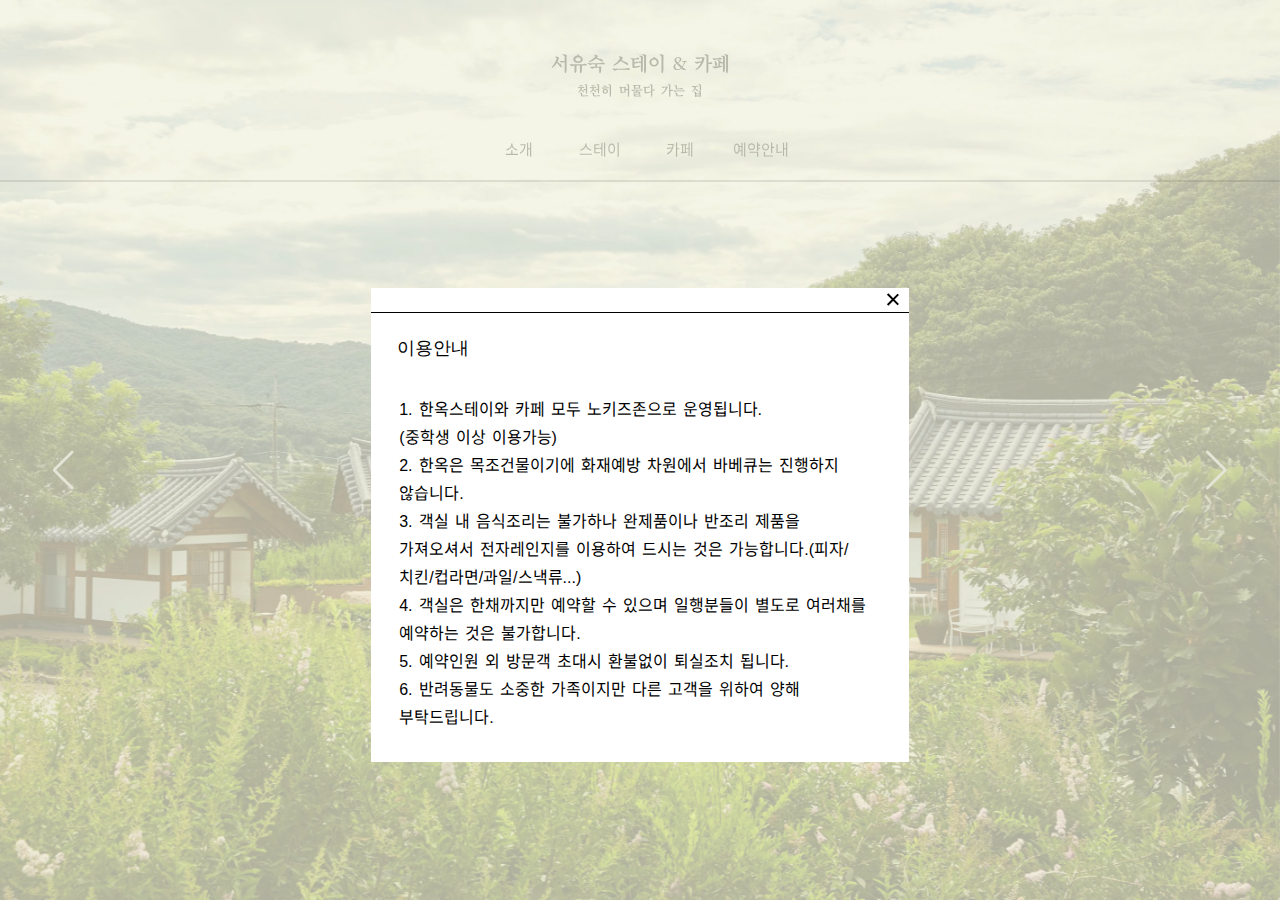
==== index.html @ 427572b3 "Add files via upload" ====
<!DOCTYPE html>
<html>
  <head>
    <meta charset="utf-8" />
    <meta
      name="viewport"
      content="user-scalable=no, initial-scale=1.0, maximum-scale=1.0, minimum-scale=1.0, width=device-width"
    />

    <title>서유숙 스테이</title>
    <meta name="description" content="서유숙 스테이 웹사이트입니다." />
    <meta name="keywords" content="한옥 스테이, 한옥, 스테이, 숙박" />

    <meta name="robots" content="index,follow" />
    <meta property="og:type" content="website" />
    <meta property="og:title" content="서유숙" />
    <meta
      property="og:description"
      content="한옥 스테이 서유숙 웹사이트입니다."
    />

    <!-- Facebook  -->
    <meta property="og:title" content="서유숙 스테이" />
    <meta property="og:site_name" content="서유숙 스테이" />
    <meta property="og:description" content="서유숙 스테이" />
    <meta property="og:url" content="https://seoyoosuk.org" />
    <meta property="og:image" content="" />
    <meta property="og:type" content="website" />

    <meta
      name="naver-site-verification"
      content="13b19d515dd24e6841252df637f5a0e581b758f7"
    />
    <meta
      name="google-site-verification"
      content="5M00QsHSe3eXxW2_Bs3rLnn-kuCPOf4Q3oI_TLxJ7xk"
    />

    <link
      href="styles/style.css"
      rel="stylesheet"
      type="text/css"
      media="all"
    />
    <link
      rel="stylesheet"
      href="https://unpkg.com/swiper/swiper-bundle.min.css"
    />

    <link rel="preconnect" href="https://fonts.googleapis.com" />
    <link rel="preconnect" href="https://fonts.gstatic.com" crossorigin />
    <link
      href="https://fonts.googleapis.com/css2?family=Cookie&family=Domine:wght@500&family=Spectral:wght@500&display=swap"
      rel="stylesheet"
    />

    <meta http-equiv="page-exit" content="blendtrans(duration=0.2)" />
    <meta http-equiv="page-enter" content="blendtrans(duration=0.2)" />
  </head>

  <body style="overflow-y: hidden">
    <header>
      <div class="inner">
        <div
          style="cursor: pointer"
          onclick="location.href='../index.html'"
        >
          <div class="header">서유숙 스테이 & 카페</div>
          <div class="caption">천천히 머물다 가는 집</div>
        </div>

        <div class="linefixed"></div>

        <div class="menuWrapper">
          <div class="menu1" onclick="location.href='./pages/about.html'">
            소개
          </div>
          <div class="menu2" onclick="location.href='./pages/stay.html'">
            스테이
          </div>
          <div class="menu3" onclick="location.href='./pages/cafe.html'">
            카페
          </div>
          <div class="menu4" onclick="location.href='./pages/resv.html'">
            예약안내
          </div>
        </div>
      </div>
    </header>

    <p href="#" id="mark1"></p>
    <div id="mark1Modal" class="ebcf_modal1">
      <div class="ebcf_modal-content1">
        <div class="exit"></div>
        <div class="border-top"><div class="close"></div></div>

        <div class="ebcf_modal-content0">
          <span class="ebcf_close1"></span>
          <div class="modalGrid"></div>
        </div>

        <div class="modalGrid">
          <p class="modalHeader1">이용안내</p>
          <p class="modalBody1">
            1. 한옥스테이와 카페 모두 노키즈존으로 운영됩니다.<br />(중학생
            이상 이용가능)<br />
            2. 한옥은 목조건물이기에 화재예방 차원에서 바베큐는 진행하지
            않습니다.<br />
            3. 객실 내 음식조리는 불가하나 완제품이나 반조리 제품을
            가져오셔서 전자레인지를 이용하여 드시는 것은
            가능합니다.(피자/치킨/컵라면/과일/스낵류...)<br />
            4. 객실은 한채까지만 예약할 수 있으며 일행분들이 별도로
            여러채를 예약하는 것은 불가합니다.<br />
            5. 예약인원 외 방문객 초대시 환불없이 퇴실조치 됩니다.<br />
            6. 반려동물도 소중한 가족이지만 다른 고객을 위하여 양해
            부탁드립니다.
          </p>
        </div>
      </div>
    </div>

    <!-- Swiper -->
    <div class="swiper mySwiper">
      <div class="swiper-wrapper">
        <div class="swiper-slide">
          <img src="images/home1.jpg" />
        </div>
        <div class="swiper-slide">
          <img src="images/home2-1.jpg" />
        </div>
        <div class="swiper-slide">
          <img src="images/home3-1.jpg" />
        </div>
        <div class="swiper-slide">
          <img src="images/home4-1.jpg" />
        </div>
        <div class="swiper-slide">
          <img src="images/home5.jpg" />
        </div>
        <div class="swiper-slide">
          <img src="images/home6.jpg" />
        </div>
        <div class="swiper-button-next"></div>
        <div class="swiper-button-prev"></div>
      </div>
    </div>

    <script src="scripts/jquery.min.js"></script>
    <script src="https://unpkg.com/swiper/swiper-bundle.min.js"></script>
    <script src="scripts/modal.js"></script>
    <script src="scripts/slide.js"></script>
  </body>
</html>
---- styles/style.css ----
html,
body,
p,
ol,
ul,
li,
dl,
dt,
dd,
blockquote,
figure,
fieldset,
legend,
textarea,
pre,
iframe,
hr,
h1,
h2,
h3,
h4,
h5,
h6 {
  margin: 0;
  padding: 0;
}
h1,
h2,
h3,
h4,
h5,
h6 {
  font-size: 100%;
  font-weight: 400;
}
ul {
  list-style: none;
}
button,
input,
select,
textarea {
  margin: 0;
}
html {
  -webkit-box-sizing: border-box;
  box-sizing: border-box;
  font-size: 16px;
}
img,
video {
  height: auto;
  max-width: 100%;
}
iframe {
  border: 0;
}
table {
  border-collapse: collapse;
  border-spacing: 0;
}
td,
th {
  padding: 0;
}
td:not([align]),
th:not([align]) {
  text-align: left;
}
html {
  overflow-x: hidden;
  text-rendering: optimizeLegibility;
}
article,
aside,
figure,
footer,
header,
hgroup,
section {
  display: block;
}
code,
pre {
  font-family: monospace;
  -moz-osx-font-smoothing: auto;
  -webkit-font-smoothing: auto;
}
@font-face {
  font-family: "BareunBatangOTFB-subset";
  src: local(BareunBatangOTFB-subset), local(BareunBatangOTFB-subset);
  src: url(../fonts/BareunBatangOTFB-subset.woff) format("woff"),
    url(../fonts/BareunBatangOTFB-subset.otf) format("truetype");
}
@font-face {
  font-family: "BareunBatangOTFM-subset.otf";
  src: local(BareunBatangOTFM-subset), local(BareunBatangOTFM-subset);
  src: url(../fonts/BareunBatangOTFM-subset.woff) format("woff"),
    url(../fonts/BareunBatangOTFM-subset.otf) format("truetype");
}
@font-face {
  font-family: "SpoqaHanSansNeo-Regular";
  font-style: normal;
  font-weight: 400;
  src: local(SpoqaHanSansNeo-Regular), local(SpoqaHanSansNeo-Regular);
  src: url(../fonts/SpoqaHanSansNeo-Regular.woff) format("woff"),
    url(../fonts/SpoqaHanSansNeo-Regular.otf) format("truetype");
}
@font-face {
  font-family: "SpoqaHanSansNeo-Bold";
  font-style: Bold;
  font-weight: 500;
  src: local(SpoqaHanSansNeo-Bold), local(SpoqaHanSansNeo-Bold);
  src: url(../fonts/SpoqaHanSansNeo-Bold.woff) format("woff"),
    url(../fonts/SpoqaHanSansNeo-Bold.otf) format("truetype");
}
html,
body {
  max-width: 100%;
  overflow-y: hidden;
}
body {
  font-family: "SpoqaHanSansNeo-Regular", "Arial", sans-serif;
  word-spacing: -0.4ch;
  width: 100%;

  -webkit-text-size-adjust: 100%;
  -webkit-box-sizing: border-box;
  -moz-box-sizing: border-box;
  box-sizing: border-box;
  text-align: center;
  word-spacing: 2px;
  -ms-user-select: none;
  -moz-user-select: -moz-none;
  -webkit-user-select: none;
  -khtml-user-select: none;
  user-select: none;
  background-color: #edebe1;
}

.header {
  font-family: "Spectral", "BareunBatangOTFB-subset", serif;
  position: fixed;
  width: 100%;
  font-size: 20px;
  text-align: center;
  line-height: 1.6;
  margin-top: 3rem;
  color: rgba(25, 25, 25, 0.9);
  z-index: 50;
}

.caption {
  font-family: "BareunBatangOTFB-subset", serif;
  position: fixed;
  width: 100%;
  color: rgba(25, 25, 25, 0.9);

  font-size: 0.8125rem;
  text-align: center;
  margin-top: 84px;
  z-index: 50;
}
.linefixed {
  position: fixed;
  display: block;
  width: 100%;
  border: 1px solid rgba(24, 22, 22, 0.1);
  -webkit-background-clip: padding-box;
  background-clip: padding-box;
  margin-top: 180px;
  z-index: 1000;
  text-align: center;
}

.menuWrapper {
  position: fixed;
  font-size: 15px;
  margin-top: 140px;

  width: 100%;
  color: rgba(25, 25, 25, 0.9);
  display: grid;
  grid-template-columns: repeat(16, 3fr);
  grid-auto-columns: minmax(100px, auto);
  grid-column-gap: 8px;

  align-items: start;
  z-index: 50;
}

.menu1 {
  cursor: pointer;
  grid-column: 7;
  text-align: center;

  justify-items: center;
  align-content: center;
  grid-row: 1;
  z-index: 50;

  transition: color 0.25s;
  transition-delay: 0.125s;
}

.menu1:hover {
  color: silver;
  text-decoration: none;
}
.menu2 {
  cursor: pointer;
  grid-column: 8;
  text-align: center;

  grid-row: 1;
  z-index: 50;

  transition: color 0.25s;
  transition-delay: 0.125s;
}
.menu2:hover {
  color: silver;
  text-decoration: none;
}

.menu3 {
  cursor: pointer;
  grid-column: 9;
  text-align: center;

  grid-row: 1;
  z-index: 50;

  transition: color 0.25s;
  transition-delay: 0.125s;
}
.menu3:hover {
  color: silver;
  text-decoration: none;
}
.menu4 {
  cursor: pointer;
  grid-column: 10;
  text-align: center;

  grid-row: 1;
  z-index: 50;

  transition: color 0.25s;
  transition-delay: 0.125s;
}
.menu4:hover {
  color: silver;
  text-decoration: none;
}
ul {
  list-style: none;
}
.white {
  color: #fff;
}
.swiper-slide {
  background-position: center;
  background-size: cover;
}
.swiper-slide img {
  display: block;
  width: 100%;
  height: 100vh;
  object-fit: cover;
}

@media all and (min-width: 720px) {
  .swiper-slide img {
    display: block;
    width: 100%;
    height: 100vh;
    object-fit: cover;
  }
}
.swiper-button-next:after {
  display: none;
  font-size: 2.5rem !important;
}
.swiper-button-prev:after {
  display: none;
  font-size: 2.5rem !important;
}
@media all and (min-width: 720px) {
  .swiper-button-next:after {
    display: block;
    color: silver;
    padding-right: 5rem;
    position: absolute;
    top: 50%;
  }
  .swiper-button-prev:after {
    display: block;
    color: silver;
    padding-left: 5rem;
    position: absolute;
    top: 50%;
  }
}
.swiper-button-next:after:hover,
.swiper-button-prev:after:hover {
  color: rgba(0, 0, 0);
}
.swiper-pagination {
  display: none;
}
#slideshowContainer {
  max-width: 100%;
  max-height: 100%;
  position: relative;
  margin: auto;
}
#slideshowContainer .mySlides img {
  height: 100%;
}
.mySlides {
  display: none;
}
.prev,
.next {
  cursor: pointer;
  position: absolute;
  top: 39%;
  width: auto;
  padding: 2rem;
  color: #d2d2d2;
  font-size: 3rem;
  transition: 0.6s ease;
  border-radius: 0 3px 3px 0;
  user-select: none;
}
.prev {
  left: 0;
  border-radius: 3px 0 0 3px;
}
.next {
  right: 0;
  border-radius: 3px 0 0 3px;
}
.prev:hover,
.next:hover {
  color: rgba(0, 0, 0, 0.3);
}
.text {
  color: #f2f2f2;
  font-size: 15px;
  padding: 8px 12px;
  position: absolute;
  bottom: 8px;
  width: 100%;
  text-align: center;
}
.dotStyle {
  margin: 0 auto;
  position: fixed;
  margin-bottom: 0;
  bottom: 1vh;
  left: 45%;
  z-index: 1001;
}
.dot {
  cursor: pointer;
  margin: 0 2px;
  border-radius: 50%;
  display: inline-block;
  transition: background-color 0.6s ease;
}
.active,
.dot:hover {
  background-color: #717171;
}
.fade {
  -webkit-animation-name: fade;
  -webkit-animation-duration: 3.5s;
  animation-name: fade;
  animation-duration: 3.5s;
}
@keyframes fade {
  from {
    opacity: 0;
  }
  to {
    opacity: 1;
  }
}
@-moz-keyframes fade {
  from {
    opacity: 0;
  }
  to {
    opacity: 1;
  }
}
@-webkit-keyframes fade {
  from {
    opacity: 0;
  }
  to {
    opacity: 1;
  }
}
@-o-keyframes fade {
  from {
    opacity: 0;
  }
  to {
    opacity: 1;
  }
}
.opacity {
  position: absolute;
  display: block;
  width: 100%;
  height: 100%;
  bottom: -100%;
  background: -webkit-linear-gradient(
    bottom,
    rgba(255, 255, 255, 255) 5%,
    rgba(255, 255, 255, 1) 39%,
    rgba(255, 255, 255, 0) 100%
  );
  margin: 0 auto;
}
img {
  width: 100%;
  height: 100%;
  display: block;
  text-align: center;
}
.homeimg {
  filter: brightness(30%);
  z-index: 3;
}
summary {
  cursor: pointer;
}
details > summary {
  list-style: none;
}
details > summary::-webkit-details-marker {
  display: none;
}
body {
  animation: fadein 1000ms ease-out;
  -moz-animation: fadein 1000ms ease-out;
  -webkit-animation: fadein 1000ms ease-out;
  -o-animation: fadein 1000ms ease-out;
}
@keyframes fadein {
  from {
    opacity: 0;
  }
  to {
    opacity: 0.9;
  }
}
@-moz-keyframes fadein {
  from {
    opacity: 0;
  }
  to {
    opacity: 0.9;
  }
}
@-webkit-keyframes fadein {
  from {
    opacity: 0;
  }
  to {
    opacity: 0.9;
  }
}
@-o-keyframes fadein {
  from {
    opacity: 0;
  }
  to {
    opacity: 0.9;
  }
}

/* // * modal page */

.modalGrid {
  margin: 8px;
  grid-gap: 24px;

  word-break: keep-all;
  align-items: start;
}

.modalHeader1 {
  grid-column: 1;
  font-family: "BareunBatangOTFM-subset", serif;
  font-size: 1.2rem;
  padding: 12px 0 0 18px;
}

.modalBody1 {
  grid-column: 1;
  font-size: 1rem;
  margin: 0px 16px 16px 16px;
  padding: 16px 16px 30px 4px;
  text-align: left;
}

.border-top {
  position: relative;
  padding-top: 24px;
  width: 100%;
  border-bottom: 1px solid;
}

.ebcf_modal1 {
  display: block;
  position: fixed;
  z-index: 100;
  padding-top: 32vh;
  font-size: 1rem;
  line-height: 1.75;
  left: 0;
  top: 0;
  width: 100%;
  height: 100%;
  overflow: auto;
  background-color: rgba(245, 245, 225, 0.7);
}
.mark1 {
  text-align: left;
  cursor: pointer;
  width: 200px;
  bottom: 0;
  left: 0;
}

.ebcf_modal-content0 {
  background-color: white;
  padding-left: 6px;
  margin: 0 auto;
  width: 100%;
}

.ebcf_modal-content1 {
  background-color: white;
  margin: 0 auto;
  width: 27%;
}

.ebcf_close1:hover,
.ebcf_close1:focus {
  cursor: pointer;
  text-decoration: none;
}

@media all and (min-width: 300px) {
  .header {
    font-size: 18px;
    margin-top: 1.5rem;
  }

  .caption {
    font-size: 0.7rem;
    margin-top: 52.5px;
  }

  .menuWrapper {
    font-size: 0.85rem;
    grid-column-gap: 0px;
    grid-template-columns: repeat(4, 3fr);
    justify-content: space-evenly;

    margin-top: 110px;
  }

  .menu1 {
    grid-column: 1;
  }
  .menu2 {
    grid-column: 2;
  }
  .menu3 {
    grid-column: 3;
  }
  .menu4 {
    grid-column: 4;
  }

  .about {
    margin: -10rem 0rem 2rem 9vw;
    font-size: 0.9rem;
    width: 75%;
  }

  .linefixed {
    margin-top: 150px;
  }

  nav {
    height: 150px;
  }

  .imgA {
    display: block;
    margin: -5rem 0 10rem 0rem;
    width: 100%;
    height: 100vh;
    object-fit: cover;

    opacity: 0.3;
    backface-visibility: hidden;
  }

  .ftext1 {
    margin: 0 0 48px 0;
    width: 100%;
    font-size: 0.8rem;
  }

  .modalHeader1 {
    grid-column: 1;
    font-family: "BareunBatangOTFM-subset", serif;
    font-size: 0.8rem;

    text-align: left;
  }

  .modalBody1 {
    grid-column: 1;
    font-size: 0.7rem;
    margin: 16px;
  }

  .ebcf_modal1 {
    display: block;
    position: fixed;
    z-index: 100;
    padding-top: 21vh;
    font-size: 1rem;
    line-height: 1.75;
    left: 0;
    top: 0;
    width: 100%;
    height: 100%;
    overflow: auto;
    background-color: rgba(245, 245, 225, 0.7);
  }

  .ebcf_modal-content1 {
    background-color: #fff;
    margin: 0 auto;

    width: 72.5%;
  }

  .close {
    position: absolute;
    width: 24px;
    height: 24px;
    right: 8px;
    top: 4px;
  }
  .close:before,
  .close:after {
    position: absolute;
    left: 15px;
    content: " ";
    height: 15px;
    width: 1.5px;
    background-color: #000;
  }
  .close:before {
    transform: rotate(45deg);
  }
  .close:after {
    transform: rotate(-45deg);
  }

  .exit {
    width: 100%;
    height: 100%;
    font-size: 1.25rem;
    cursor: pointer;
    color: #000;
    z-index: 1001;
  }
}

@media all and (min-width: 1004px) {
  .header {
    font-size: 20px;
    margin-top: 3rem;
  }

  .caption {
    font-size: 0.8125rem;
    margin-top: 84px;
  }

  .menuWrapper {
    font-size: 15px;
    grid-column-gap: 8px;
    grid-template-columns: repeat(16, 3fr);

    margin-top: 140px;
  }

  .menu1 {
    grid-column: 7;
  }
  .menu2 {
    grid-column: 8;
  }
  .menu3 {
    grid-column: 9;
  }
  .menu4 {
    grid-column: 10;
  }

  .about {
    margin: -16rem 0rem 2rem 36vw;
    font-size: 1.25rem;
    width: 33%;
  }

  .linefixed {
    margin-top: 180px;
  }

  nav {
    height: 180px;
  }

  .ftext1 {
    margin: 0 0 64px 10%;
    width: 55%;
    font-size: 1rem;
  }

  /* // * modal page */

  .modalGrid {
    margin: 8px;
    grid-gap: 24px;

    word-break: keep-all;
    align-items: start;
  }

  .modalHeader1 {
    grid-column: 1;
    font-family: "BareunBatangOTFM-subset", serif;
    font-size: 1.1rem;
  }

  .modalBody1 {
    grid-column: 1;
    font-size: 1rem;
    margin: 16px;
  }

  .ebcf_modal1 {
    display: block;
    position: fixed;
    z-index: 100;
    padding-top: 32vh;
    font-size: 1rem;
    line-height: 1.75;
    left: 0;
    top: 0;
    width: 100%;
    height: 100%;
    overflow: auto;
    background-color: rgba(245, 245, 225, 0.7);
  }
  .mark1 {
    text-align: left;
    cursor: pointer;
    width: 200px;
    bottom: 0;
    left: 0;
  }

  .ebcf_modal-content0 {
    background-color: white;
    padding-left: 8px;
    margin: 0 auto;
    width: 100%;
  }

  .ebcf_modal-content1 {
    background-color: white;
    margin: 0 auto;
    width: 42%;
    padding: 0;
  }

  .ebcf_close1:hover,
  .ebcf_close1:focus {
    cursor: pointer;
    text-decoration: none;
  }

  .bodyText {
    position: absolute;
    width: 100%;

    margin-top: 240px;
    margin-left: 180px;
  }
}
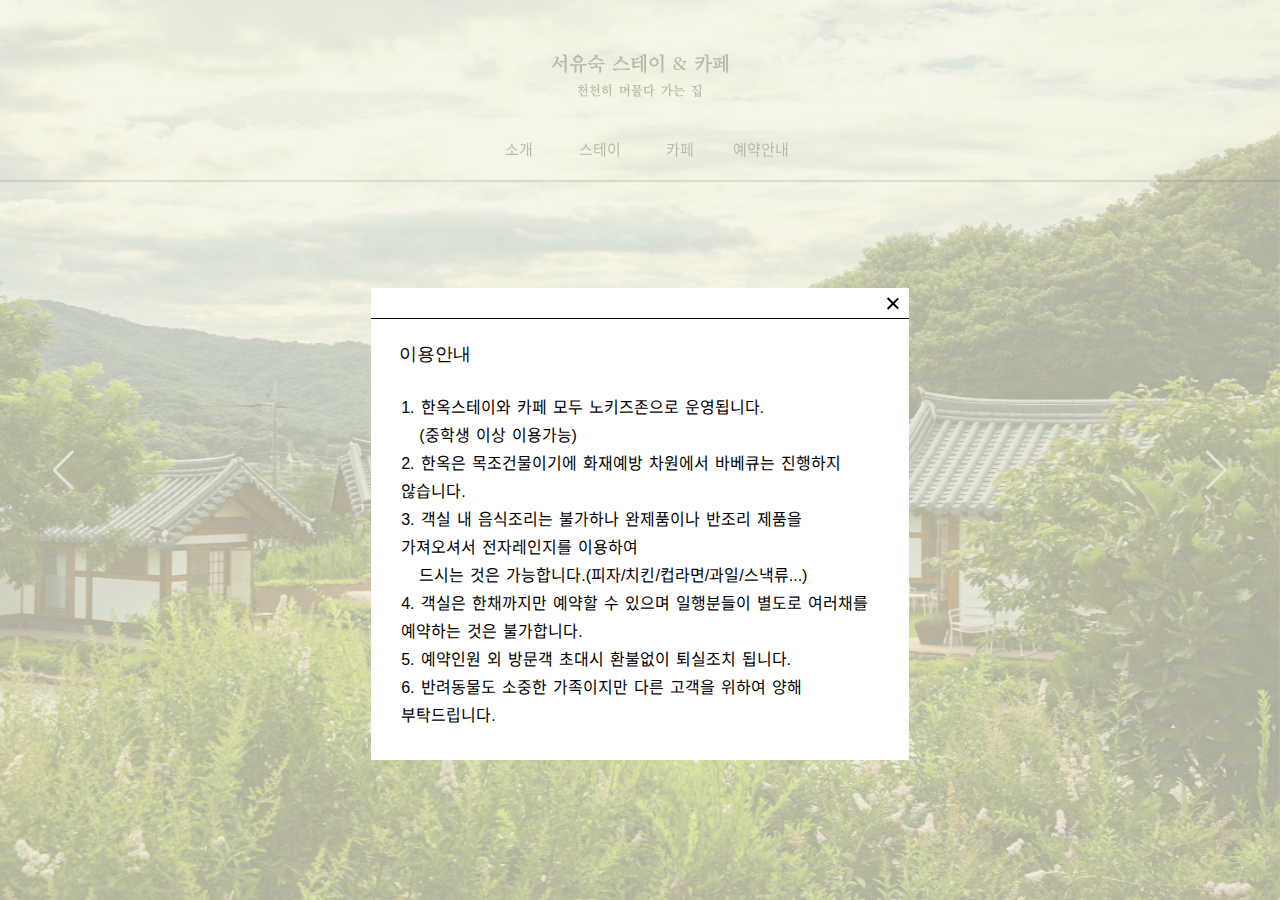
==== commit 3aa4292d: "Add files via upload" ====
--- a/index.html
+++ b/index.html
@@ -102,12 +102,12 @@
         <div class="modalGrid">
           <p class="modalHeader1">이용안내</p>
           <p class="modalBody1">
-            1. 한옥스테이와 카페 모두 노키즈존으로 운영됩니다.<br />(중학생
+            1. 한옥스테이와 카페 모두 노키즈존으로 운영됩니다.<br />&nbsp;&nbsp;&nbsp;(중학생
             이상 이용가능)<br />
             2. 한옥은 목조건물이기에 화재예방 차원에서 바베큐는 진행하지
             않습니다.<br />
             3. 객실 내 음식조리는 불가하나 완제품이나 반조리 제품을
-            가져오셔서 전자레인지를 이용하여 드시는 것은
+            가져오셔서 전자레인지를 이용하여 <br />&nbsp;&nbsp;&nbsp;드시는 것은
             가능합니다.(피자/치킨/컵라면/과일/스낵류...)<br />
             4. 객실은 한채까지만 예약할 수 있으며 일행분들이 별도로
             여러채를 예약하는 것은 불가합니다.<br />
--- a/styles/style.css
+++ b/styles/style.css
@@ -504,14 +504,14 @@
 .modalBody1 {
   grid-column: 1;
   font-size: 1rem;
-  margin: 0px 16px 16px 16px;
-  padding: 16px 16px 30px 4px;
+  margin: 0px 16px 0px 16px;
+  padding: 8px 16px 30px 4px;
   text-align: left;
 }
 
 .border-top {
   position: relative;
-  padding-top: 24px;
+  padding-top: 30px;
   width: 100%;
   border-bottom: 1px solid;
 }
@@ -662,7 +662,8 @@
     width: 24px;
     height: 24px;
     right: 8px;
-    top: 4px;
+    top: 8px;
+    cursor: pointer;
   }
   .close:before,
   .close:after {
@@ -745,7 +746,7 @@
   /* // * modal page */
 
   .modalGrid {
-    margin: 8px;
+    margin: 8px 0 6px 10px;
     grid-gap: 24px;
 
     word-break: keep-all;
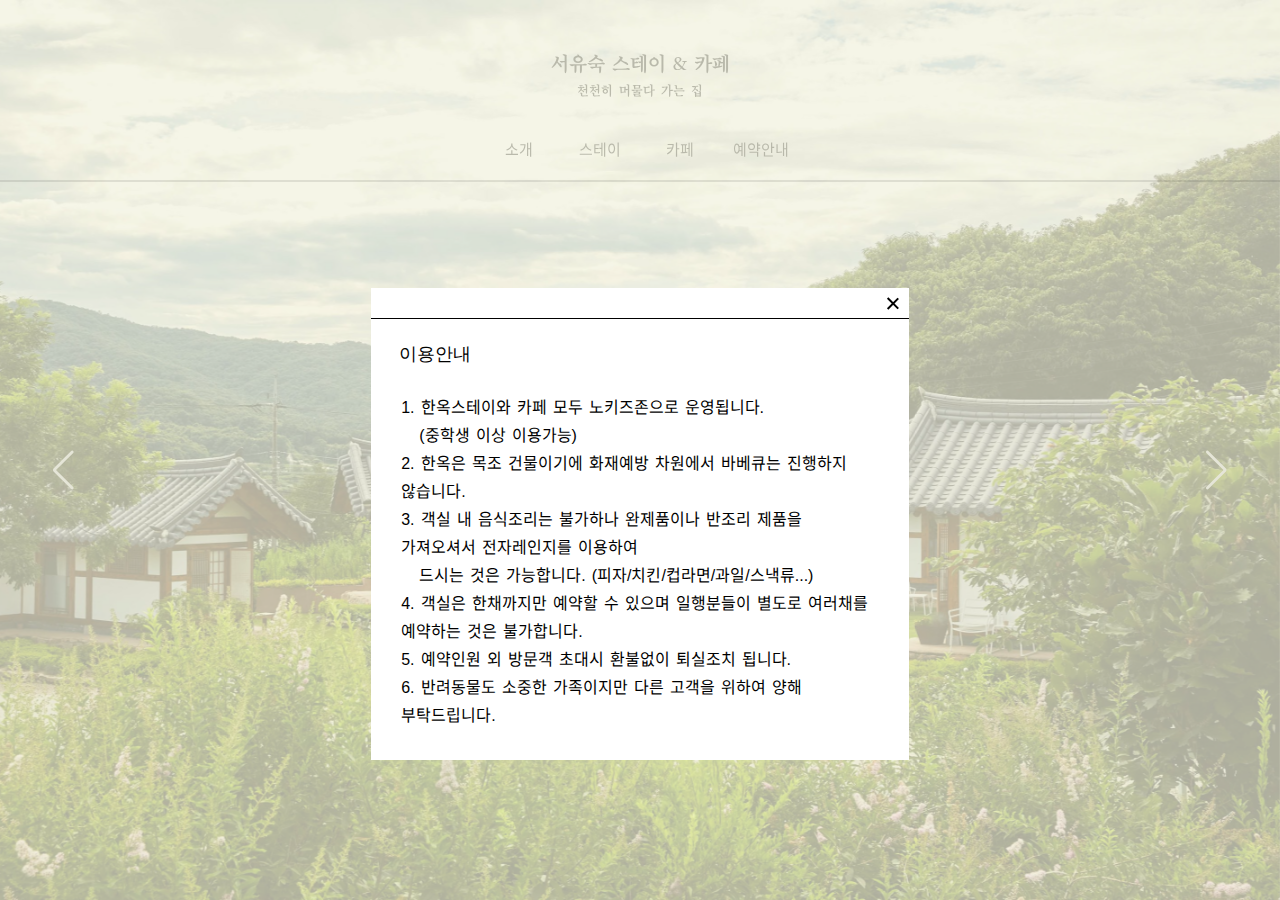
==== commit 4cde2533: "Add files via upload" ====
--- a/index.html
+++ b/index.html
@@ -104,11 +104,11 @@
           <p class="modalBody1">
             1. 한옥스테이와 카페 모두 노키즈존으로 운영됩니다.<br />&nbsp;&nbsp;&nbsp;(중학생
             이상 이용가능)<br />
-            2. 한옥은 목조건물이기에 화재예방 차원에서 바베큐는 진행하지
+            2. 한옥은 목조 건물이기에 화재예방 차원에서 바베큐는 진행하지
             않습니다.<br />
             3. 객실 내 음식조리는 불가하나 완제품이나 반조리 제품을
             가져오셔서 전자레인지를 이용하여 <br />&nbsp;&nbsp;&nbsp;드시는 것은
-            가능합니다.(피자/치킨/컵라면/과일/스낵류...)<br />
+            가능합니다. (피자/치킨/컵라면/과일/스낵류...)<br />
             4. 객실은 한채까지만 예약할 수 있으며 일행분들이 별도로
             여러채를 예약하는 것은 불가합니다.<br />
             5. 예약인원 외 방문객 초대시 환불없이 퇴실조치 됩니다.<br />
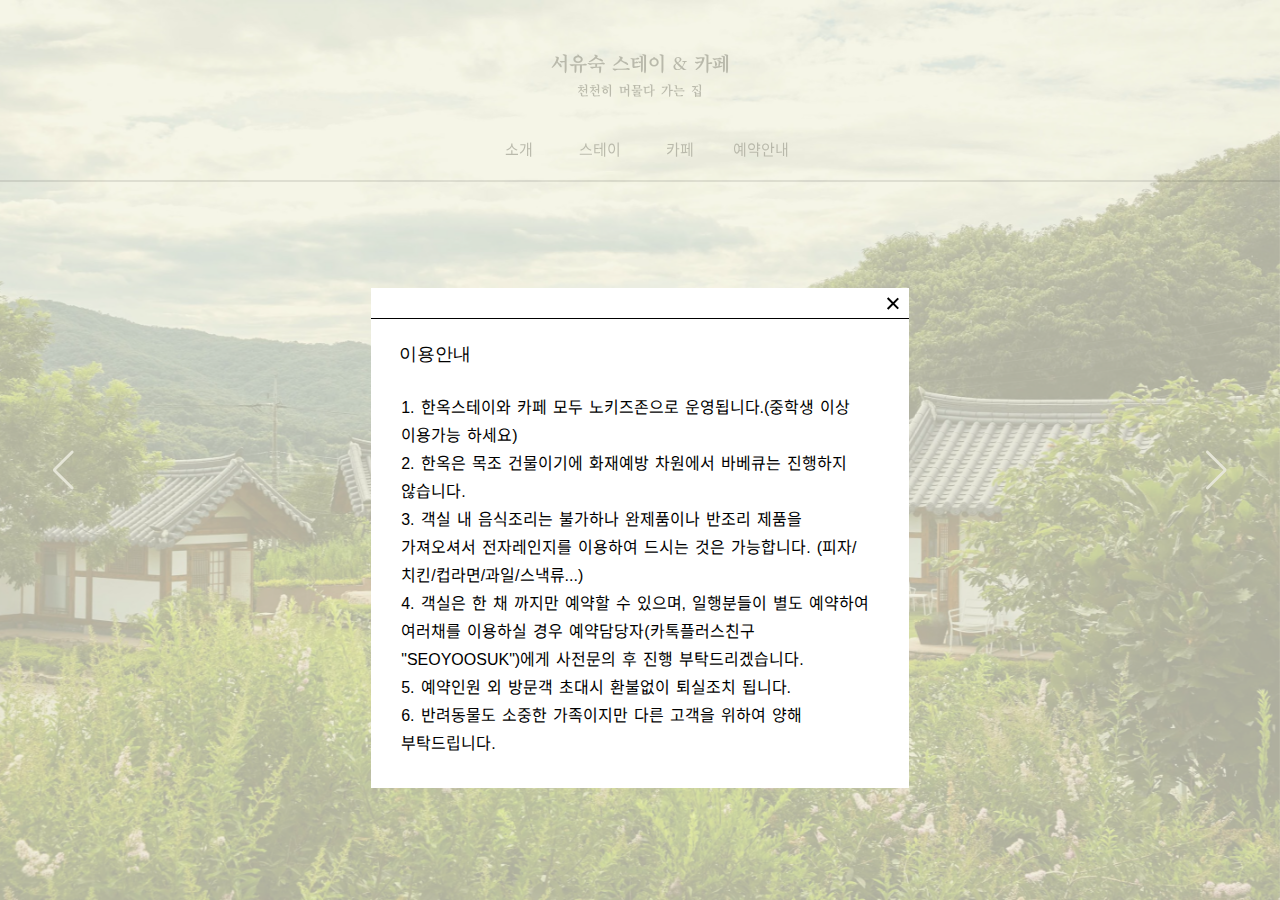
==== commit 9f08041c: "Add files via upload" ====
--- a/index.html
+++ b/index.html
@@ -8,7 +8,10 @@
     />
 
     <title>서유숙 스테이</title>
-    <meta name="description" content="서유숙 스테이 웹사이트입니다." />
+    <meta
+      name="description"
+      content="충북 충주시에 위치한 서유숙 스테이 웹사이트입니다."
+    />
     <meta name="keywords" content="한옥 스테이, 한옥, 스테이, 숙박" />
 
     <meta name="robots" content="index,follow" />
@@ -16,10 +19,10 @@
     <meta property="og:title" content="서유숙" />
     <meta
       property="og:description"
-      content="한옥 스테이 서유숙 웹사이트입니다."
+      content="충북 충주시에 위치한 서유숙 스테이 웹사이트입니다."
     />
 
-    <!-- Facebook  -->
+    <!-- Facebook -->
     <meta property="og:title" content="서유숙 스테이" />
     <meta property="og:site_name" content="서유숙 스테이" />
     <meta property="og:description" content="서유숙 스테이" />
@@ -61,10 +64,7 @@
   <body style="overflow-y: hidden">
     <header>
       <div class="inner">
-        <div
-          style="cursor: pointer"
-          onclick="location.href='../index.html'"
-        >
+        <div style="cursor: pointer" onclick="location.href='../index.html'">
           <div class="header">서유숙 스테이 & 카페</div>
           <div class="caption">천천히 머물다 가는 집</div>
         </div>
@@ -102,15 +102,16 @@
         <div class="modalGrid">
           <p class="modalHeader1">이용안내</p>
           <p class="modalBody1">
-            1. 한옥스테이와 카페 모두 노키즈존으로 운영됩니다.<br />&nbsp;&nbsp;&nbsp;(중학생
-            이상 이용가능)<br />
+            1. 한옥스테이와 카페 모두 노키즈존으로 운영됩니다.(중학생 이상
+            이용가능 하세요)<br />
             2. 한옥은 목조 건물이기에 화재예방 차원에서 바베큐는 진행하지
             않습니다.<br />
-            3. 객실 내 음식조리는 불가하나 완제품이나 반조리 제품을
-            가져오셔서 전자레인지를 이용하여 <br />&nbsp;&nbsp;&nbsp;드시는 것은
-            가능합니다. (피자/치킨/컵라면/과일/스낵류...)<br />
-            4. 객실은 한채까지만 예약할 수 있으며 일행분들이 별도로
-            여러채를 예약하는 것은 불가합니다.<br />
+            3. 객실 내 음식조리는 불가하나 완제품이나 반조리 제품을 가져오셔서
+            전자레인지를 이용하여 드시는 것은 가능합니다.
+            (피자/치킨/컵라면/과일/스낵류...)<br />
+            4. 객실은 한 채 까지만 예약할 수 있으며, 일행분들이 별도 예약하여
+            여러채를 이용하실 경우 예약담당자(카톡플러스친구 "SEOYOOSUK")에게
+            사전문의 후 진행 부탁드리겠습니다. <br />
             5. 예약인원 외 방문객 초대시 환불없이 퇴실조치 됩니다.<br />
             6. 반려동물도 소중한 가족이지만 다른 고객을 위하여 양해
             부탁드립니다.
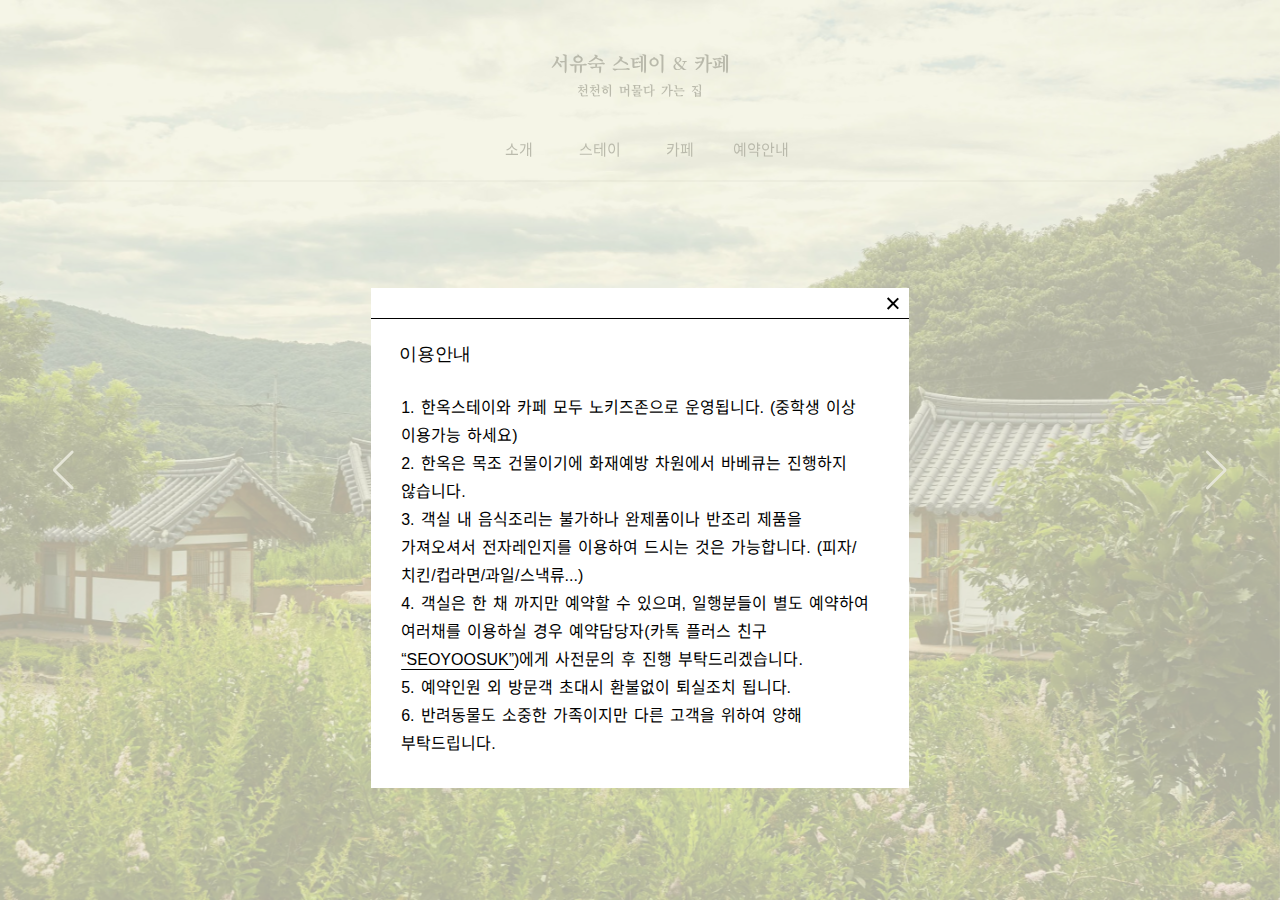
==== commit 3aed89b7: "Add files via upload" ====
--- a/index.html
+++ b/index.html
@@ -102,7 +102,7 @@
         <div class="modalGrid">
           <p class="modalHeader1">이용안내</p>
           <p class="modalBody1">
-            1. 한옥스테이와 카페 모두 노키즈존으로 운영됩니다.(중학생 이상
+            1. 한옥스테이와 카페 모두 노키즈존으로 운영됩니다. (중학생 이상
             이용가능 하세요)<br />
             2. 한옥은 목조 건물이기에 화재예방 차원에서 바베큐는 진행하지
             않습니다.<br />
@@ -110,8 +110,9 @@
             전자레인지를 이용하여 드시는 것은 가능합니다.
             (피자/치킨/컵라면/과일/스낵류...)<br />
             4. 객실은 한 채 까지만 예약할 수 있으며, 일행분들이 별도 예약하여
-            여러채를 이용하실 경우 예약담당자(카톡플러스친구 "SEOYOOSUK")에게
-            사전문의 후 진행 부탁드리겠습니다. <br />
+            여러채를 이용하실 경우 예약담당자(카톡 플러스 친구
+            <a href="http://pf.kakao.com/_WtPgK">“SEOYOOSUK”</a>)에게 사전문의
+            후 진행 부탁드리겠습니다. <br />
             5. 예약인원 외 방문객 초대시 환불없이 퇴실조치 됩니다.<br />
             6. 반려동물도 소중한 가족이지만 다른 고객을 위하여 양해
             부탁드립니다.
--- a/styles/style.css
+++ b/styles/style.css
@@ -130,11 +130,7 @@
   box-sizing: border-box;
   text-align: center;
   word-spacing: 2px;
-  -ms-user-select: none;
-  -moz-user-select: -moz-none;
-  -webkit-user-select: none;
-  -khtml-user-select: none;
-  user-select: none;
+
   background-color: #edebe1;
 }
 
@@ -169,7 +165,7 @@
   -webkit-background-clip: padding-box;
   background-clip: padding-box;
   margin-top: 180px;
-  z-index: 1000;
+  z-index: 100;
   text-align: center;
 }
 
@@ -632,7 +628,7 @@
   .modalBody1 {
     grid-column: 1;
     font-size: 0.7rem;
-    margin: 16px;
+    margin: 12px;
   }
 
   .ebcf_modal1 {
@@ -655,6 +651,7 @@
     margin: 0 auto;
 
     width: 72.5%;
+    z-index: 1001;
   }
 
   .close {
@@ -763,6 +760,12 @@
     grid-column: 1;
     font-size: 1rem;
     margin: 16px;
+  }
+
+  .modalBody1 a {
+    text-decoration: underline;
+    text-underline-position: under;
+    color: inherit;
   }
 
   .ebcf_modal1 {
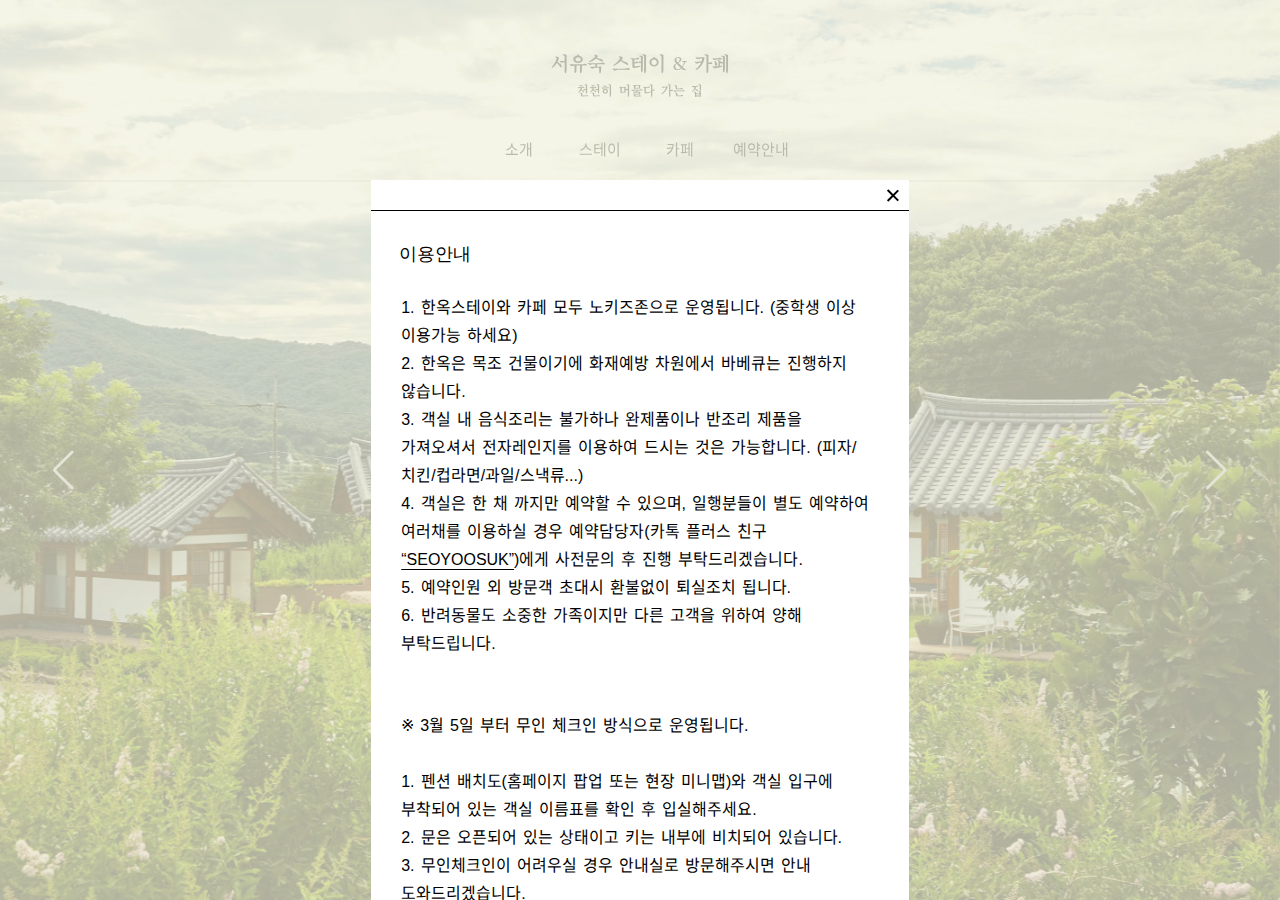
==== commit a70b14c4: "Add files via upload" ====
--- a/index.html
+++ b/index.html
@@ -88,35 +88,50 @@
       </div>
     </header>
 
-    <p href="#" id="mark1"></p>
-    <div id="mark1Modal" class="ebcf_modal1">
-      <div class="ebcf_modal-content1">
-        <div class="exit"></div>
-        <div class="border-top"><div class="close"></div></div>
+    <div class="modal">
+      <p href="#" id="mark1"></p>
+      <div id="mark1Modal" class="ebcf_modal1">
+        <div class="ebcf_modal-content1">
+          <div class="exit"></div>
+          <div class="border-top"><div class="close"></div></div>
 
-        <div class="ebcf_modal-content0">
-          <span class="ebcf_close1"></span>
-          <div class="modalGrid"></div>
-        </div>
+          <div class="ebcf_modal-content0">
+            <span class="ebcf_close1"></span>
+            <div class="modalGrid"></div>
+          </div>
 
-        <div class="modalGrid">
-          <p class="modalHeader1">이용안내</p>
-          <p class="modalBody1">
-            1. 한옥스테이와 카페 모두 노키즈존으로 운영됩니다. (중학생 이상
-            이용가능 하세요)<br />
-            2. 한옥은 목조 건물이기에 화재예방 차원에서 바베큐는 진행하지
-            않습니다.<br />
-            3. 객실 내 음식조리는 불가하나 완제품이나 반조리 제품을 가져오셔서
-            전자레인지를 이용하여 드시는 것은 가능합니다.
-            (피자/치킨/컵라면/과일/스낵류...)<br />
-            4. 객실은 한 채 까지만 예약할 수 있으며, 일행분들이 별도 예약하여
-            여러채를 이용하실 경우 예약담당자(카톡 플러스 친구
-            <a href="http://pf.kakao.com/_WtPgK">“SEOYOOSUK”</a>)에게 사전문의
-            후 진행 부탁드리겠습니다. <br />
-            5. 예약인원 외 방문객 초대시 환불없이 퇴실조치 됩니다.<br />
-            6. 반려동물도 소중한 가족이지만 다른 고객을 위하여 양해
-            부탁드립니다.
-          </p>
+          <div class="modalGrid">
+            <p class="modalHeader1">이용안내</p>
+            <p class="modalBody1">
+              1. 한옥스테이와 카페 모두 노키즈존으로 운영됩니다. (중학생 이상
+              이용가능 하세요)<br />
+              2. 한옥은 목조 건물이기에 화재예방 차원에서 바베큐는 진행하지
+              않습니다.<br />
+              3. 객실 내 음식조리는 불가하나 완제품이나 반조리 제품을 가져오셔서
+              전자레인지를 이용하여 드시는 것은 가능합니다.
+              (피자/치킨/컵라면/과일/스낵류...)<br />
+              4. 객실은 한 채 까지만 예약할 수 있으며, 일행분들이 별도 예약하여
+              여러채를 이용하실 경우 예약담당자(카톡 플러스 친구
+              <a href="http://pf.kakao.com/_WtPgK">“SEOYOOSUK”</a>)에게 사전문의
+              후 진행 부탁드리겠습니다. <br />
+              5. 예약인원 외 방문객 초대시 환불없이 퇴실조치 됩니다.<br />
+              6. 반려동물도 소중한 가족이지만 다른 고객을 위하여 양해
+              부탁드립니다.
+            </p>
+
+            <p class="modalBody1" style="padding-bottom: 0;">
+              ※ 3월 5일 부터 무인 체크인 방식으로 운영됩니다.<br /><br />
+              1. 펜션 배치도(홈페이지 팝업 또는 현장 미니맵)와 객실 입구에
+              부착되어 있는 객실 이름표를 확인 후 입실해주세요.<br />
+              2. 문은 오픈되어 있는 상태이고 키는 내부에 비치되어 있습니다.<br />
+              3. 무인체크인이 어려우실 경우 안내실로 방문해주시면 안내
+              도와드리겠습니다.<br />
+            </p>
+
+            <p class="modalBody1" style="margin: 0 auto">
+              <img class="map" src="./images/map.jpg" />
+            </p>
+          </div>
         </div>
       </div>
     </div>
--- a/styles/style.css
+++ b/styles/style.css
@@ -488,6 +488,7 @@
 
   word-break: keep-all;
   align-items: start;
+  overflow: auto;
 }
 
 .modalHeader1 {
@@ -505,6 +506,23 @@
   text-align: left;
 }
 
+.modalBody1 .map {
+  width: 100%;
+  height: 100%;
+}
+
+.modalBody1 a {
+  text-decoration: underline;
+  text-underline-position: under;
+  color: inherit !important;
+}
+
+.modalBody1 img {
+  width: 1rem;
+
+  display: inline;
+}
+
 .border-top {
   position: relative;
   padding-top: 30px;
@@ -513,6 +531,21 @@
 }
 
 .ebcf_modal1 {
+  display: block;
+  position: fixed;
+  z-index: 100;
+
+  font-size: 1rem;
+  line-height: 1.75;
+  left: 0;
+  top: 0;
+  width: 100%;
+  height: 100%;
+  overflow: auto;
+  background-color: rgba(245, 245, 225, 0.7);
+}
+
+.ebcf_modal2 {
   display: block;
   position: fixed;
   z-index: 100;
@@ -526,6 +559,7 @@
   overflow: auto;
   background-color: rgba(245, 245, 225, 0.7);
 }
+
 .mark1 {
   text-align: left;
   cursor: pointer;
@@ -628,14 +662,16 @@
   .modalBody1 {
     grid-column: 1;
     font-size: 0.7rem;
-    margin: 12px;
+    margin: 10px;
   }
 
   .ebcf_modal1 {
     display: block;
     position: fixed;
     z-index: 100;
-    padding-top: 21vh;
+
+    padding: 20vh 0;
+
     font-size: 1rem;
     line-height: 1.75;
     left: 0;
@@ -650,7 +686,8 @@
     background-color: #fff;
     margin: 0 auto;
 
-    width: 72.5%;
+    width: 80%;
+    padding: 0 0 25vh 0;
     z-index: 1001;
   }
 
@@ -762,17 +799,11 @@
     margin: 16px;
   }
 
-  .modalBody1 a {
-    text-decoration: underline;
-    text-underline-position: under;
-    color: inherit;
-  }
-
   .ebcf_modal1 {
     display: block;
     position: fixed;
     z-index: 100;
-    padding-top: 32vh;
+
     font-size: 1rem;
     line-height: 1.75;
     left: 0;
@@ -782,6 +813,21 @@
     overflow: auto;
     background-color: rgba(245, 245, 225, 0.7);
   }
+
+  .ebcf_modal2 {
+    display: block;
+    position: fixed;
+    z-index: 100;
+    padding-top: 36vh;
+    font-size: 1rem;
+    line-height: 1.75;
+    left: 0;
+    top: 0;
+    width: 100%;
+    height: 100%;
+    overflow: auto;
+    background-color: rgba(245, 245, 225, 0.7);
+  }
   .mark1 {
     text-align: left;
     cursor: pointer;
@@ -801,7 +847,7 @@
     background-color: white;
     margin: 0 auto;
     width: 42%;
-    padding: 0;
+    padding: 0 0 25vh 0;
   }
 
   .ebcf_close1:hover,
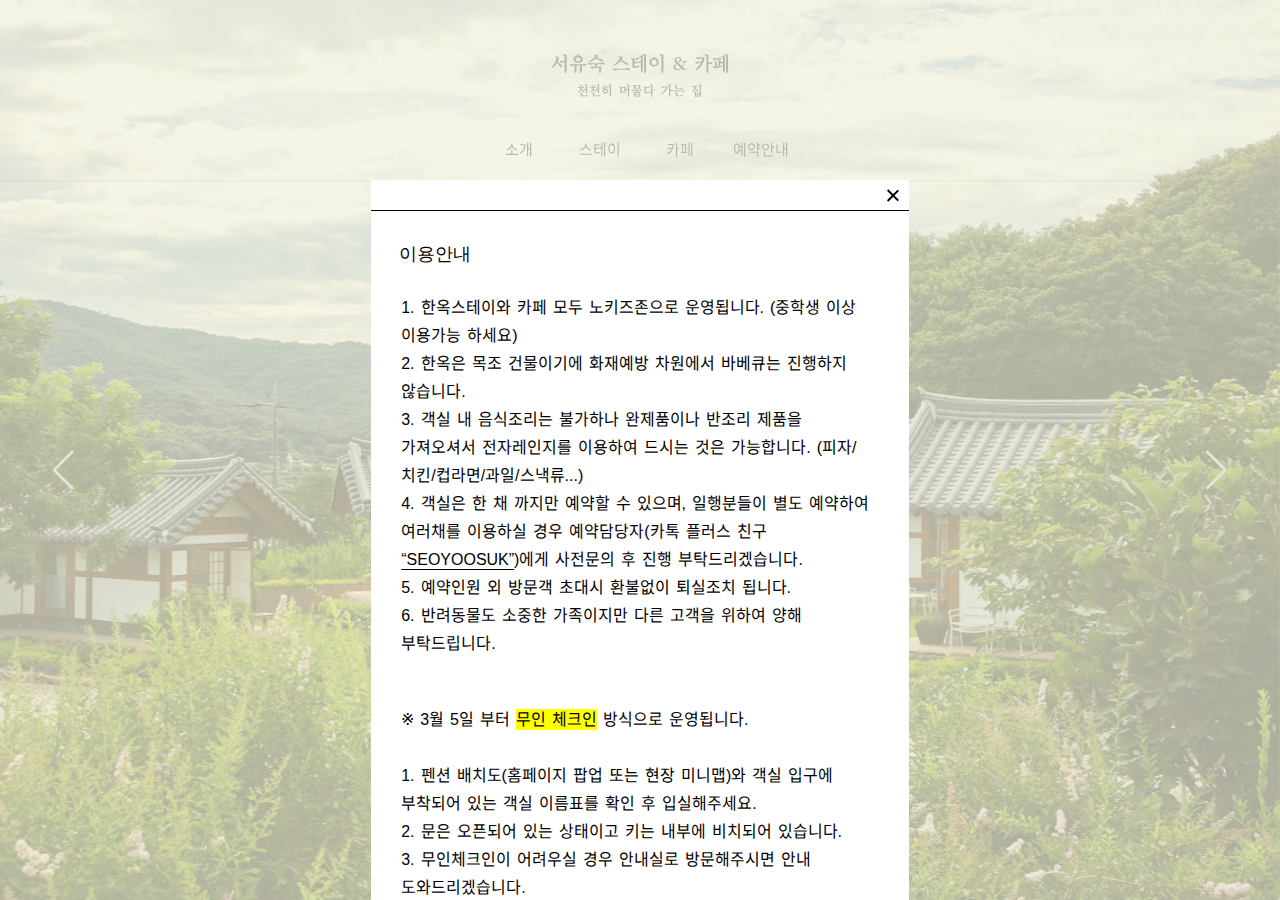
==== commit 85520b82: "Add files via upload" ====
--- a/index.html
+++ b/index.html
@@ -120,7 +120,7 @@
             </p>
 
             <p class="modalBody1" style="padding-bottom: 0;">
-              ※ 3월 5일 부터 무인 체크인 방식으로 운영됩니다.<br /><br />
+              ※ 3월 5일 부터 <mark>무인 체크인</mark> 방식으로 운영됩니다.<br /><br />
               1. 펜션 배치도(홈페이지 팝업 또는 현장 미니맵)와 객실 입구에
               부착되어 있는 객실 이름표를 확인 후 입실해주세요.<br />
               2. 문은 오픈되어 있는 상태이고 키는 내부에 비치되어 있습니다.<br />
--- a/styles/style.css
+++ b/styles/style.css
@@ -663,6 +663,7 @@
     grid-column: 1;
     font-size: 0.7rem;
     margin: 10px;
+    padding: 8px 16px 24px 4px;
   }
 
   .ebcf_modal1 {
@@ -687,7 +688,7 @@
     margin: 0 auto;
 
     width: 80%;
-    padding: 0 0 25vh 0;
+    padding: 0 0 18vh 0;
     z-index: 1001;
   }
 
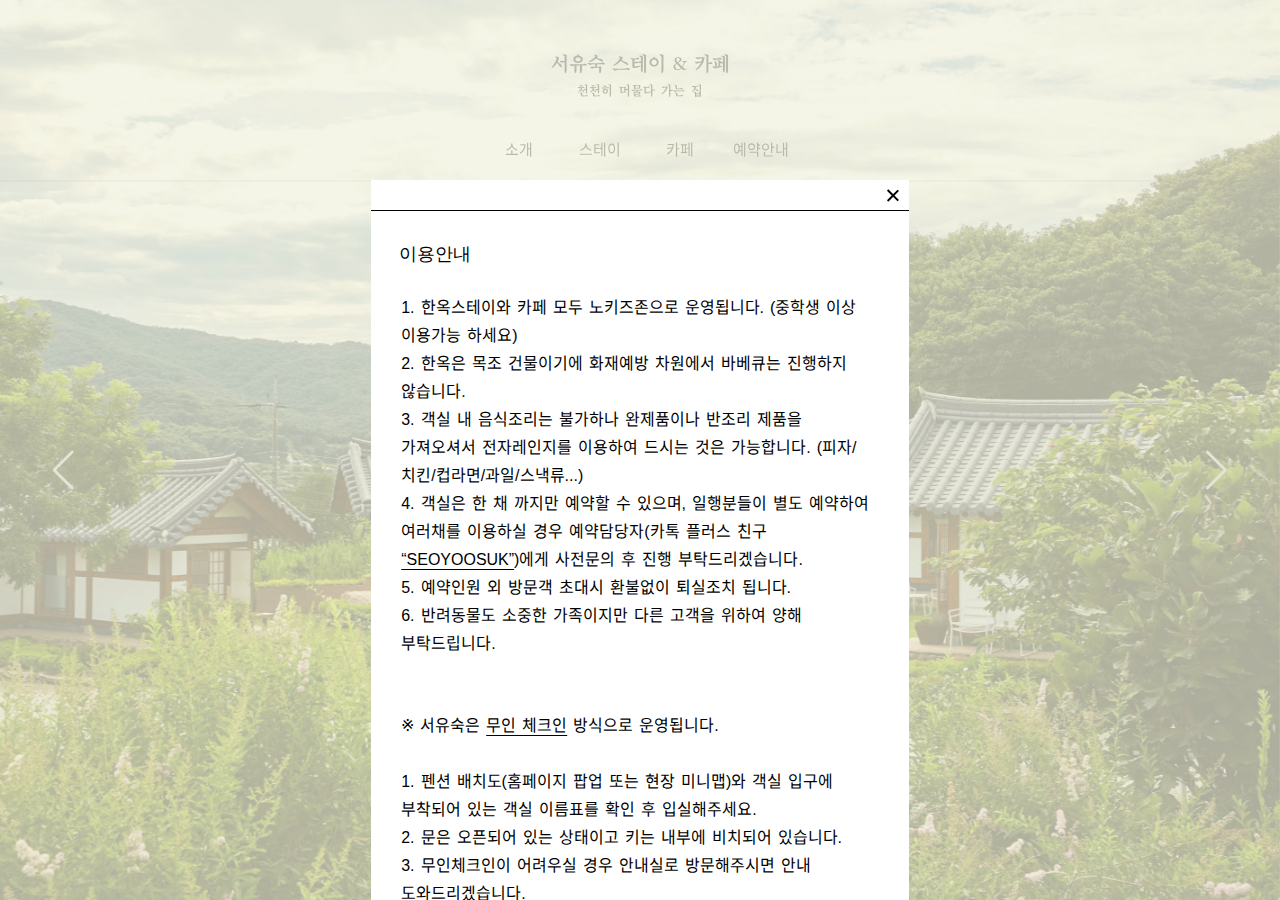
==== commit 33f6cc3d: "Add files via upload" ====
--- a/index.html
+++ b/index.html
@@ -120,7 +120,7 @@
             </p>
 
             <p class="modalBody1" style="padding-bottom: 0;">
-              ※ 3월 5일 부터 <mark>무인 체크인</mark> 방식으로 운영됩니다.<br /><br />
+              ※ 서유숙은 <a>무인 체크인</a> 방식으로 운영됩니다.<br /><br />
               1. 펜션 배치도(홈페이지 팝업 또는 현장 미니맵)와 객실 입구에
               부착되어 있는 객실 이름표를 확인 후 입실해주세요.<br />
               2. 문은 오픈되어 있는 상태이고 키는 내부에 비치되어 있습니다.<br />
--- a/styles/style.css
+++ b/styles/style.css
@@ -663,7 +663,6 @@
     grid-column: 1;
     font-size: 0.7rem;
     margin: 10px;
-    padding: 8px 16px 24px 4px;
   }
 
   .ebcf_modal1 {
@@ -688,7 +687,7 @@
     margin: 0 auto;
 
     width: 80%;
-    padding: 0 0 18vh 0;
+    padding: 0 0 25vh 0;
     z-index: 1001;
   }
 
